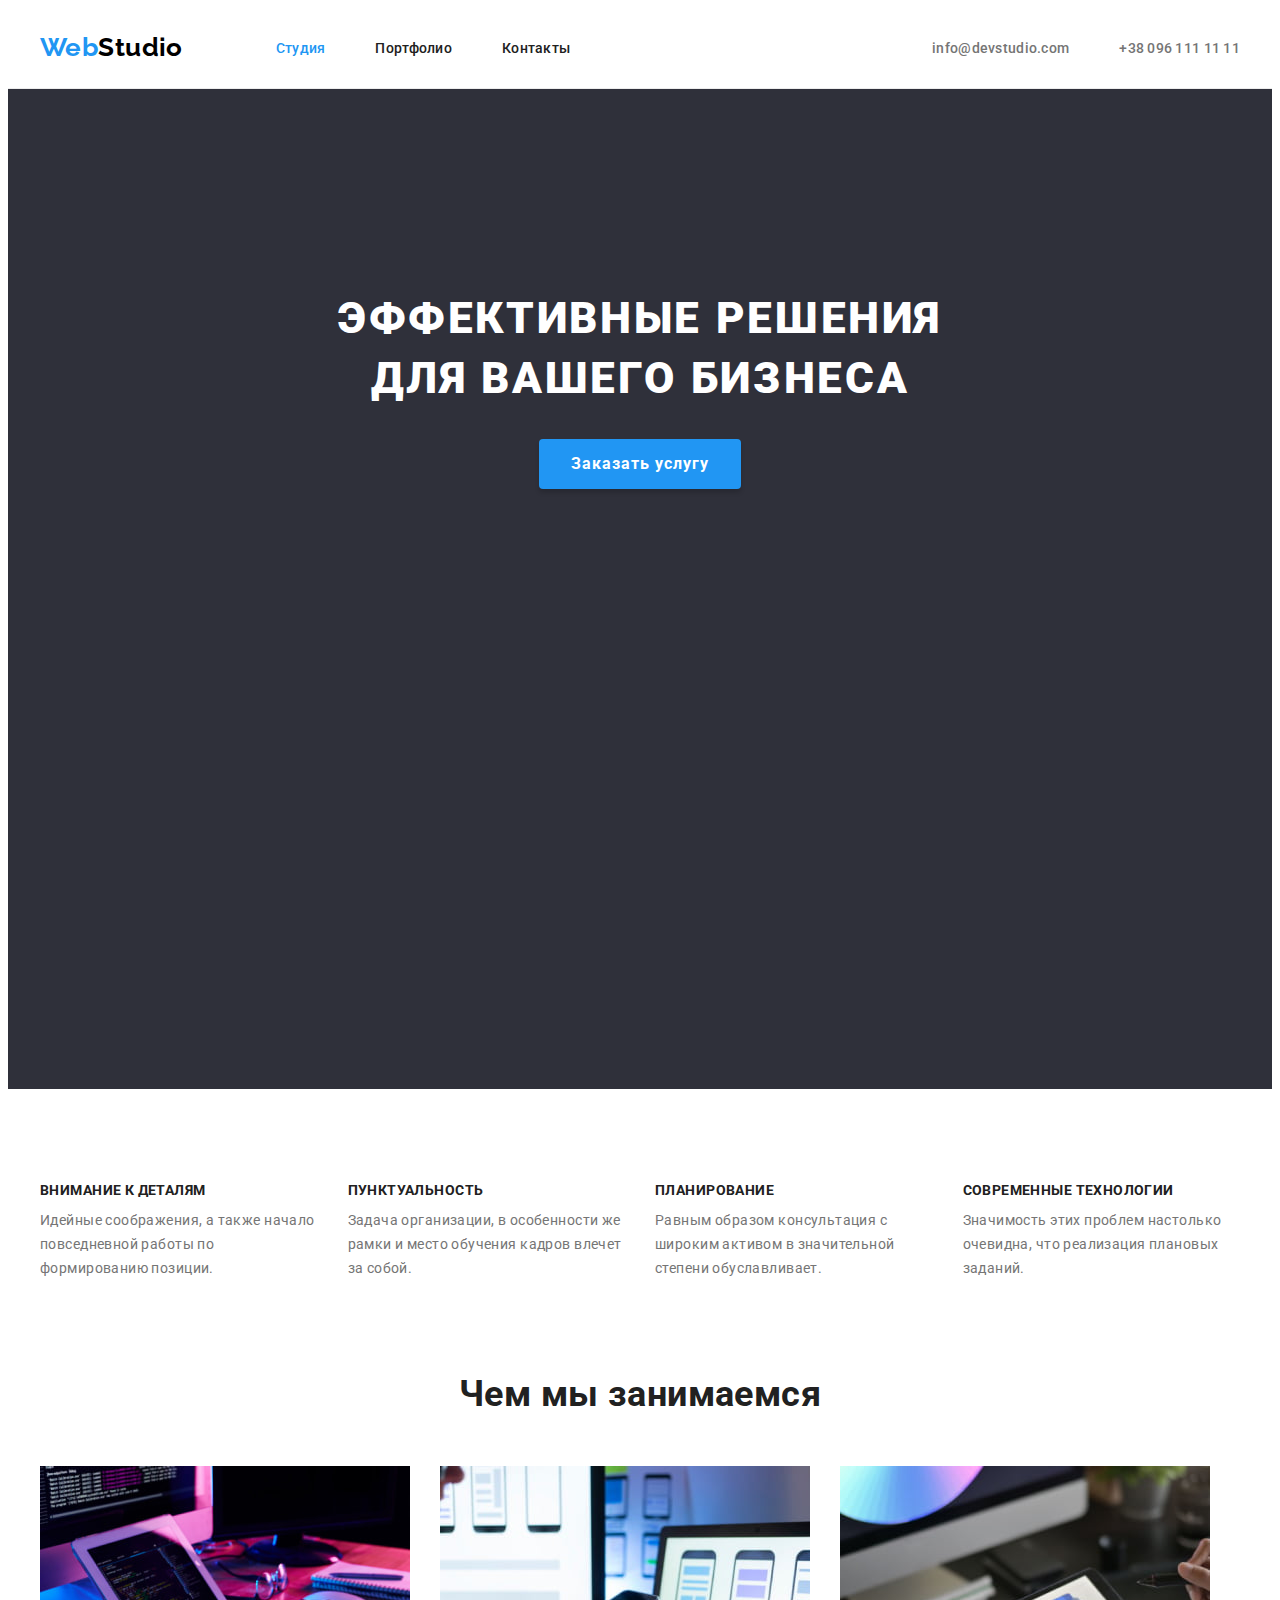
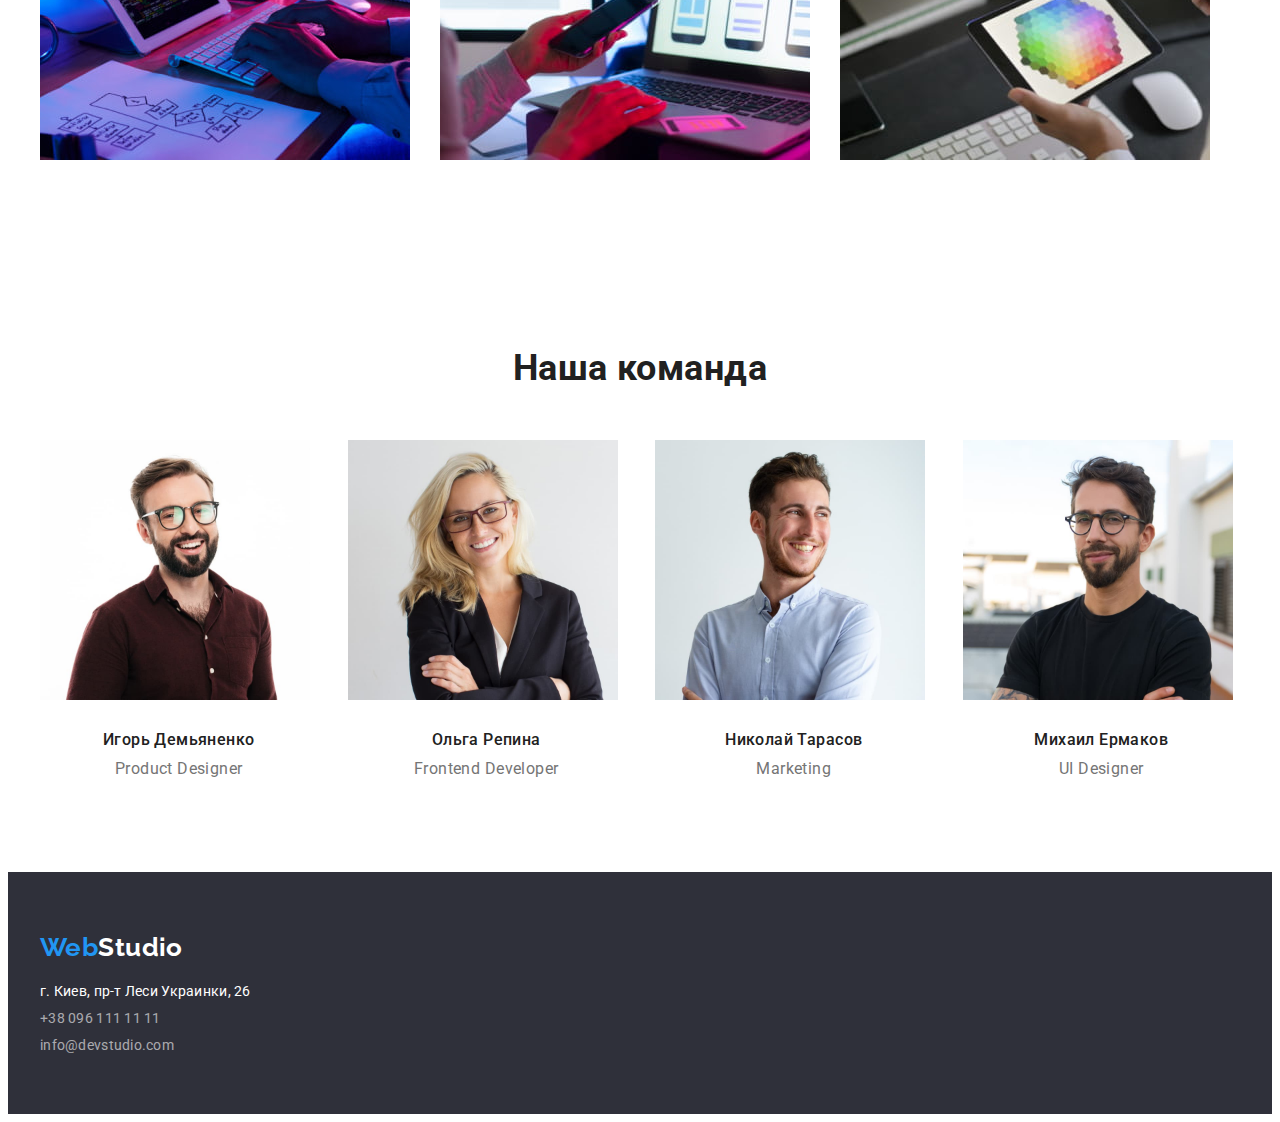
==== index.html @ 78cdcb34 "Добавляет стилизацию страниц index и portfolio" ====
<!doctype html>
<html lang="ru">

<head>
    <meta charset="UTF-8">
    <meta http-equiv="X-UA-Compatible" content="IE=edge">
    <meta name="viewport" content="width=device-width, initial-scale=1.0">
    <title>WebStudio</title>
    <link
        href="https://fonts.googleapis.com/css2?family=Raleway:wght@700&family=Roboto:wght@400;500;700;900&display=swap"
        rel="stylesheet">
    <link rel="stylesheet" href="https://cdnjs.cloudflare.com/ajax/libs/modern-normalize/1.1.0/modern-normalize.min.css"
        integrity="sha512-wpPYUAdjBVSE4KJnH1VR1HeZfpl1ub8YT/NKx4PuQ5NmX2tKuGu6U/JRp5y+Y8XG2tV+wKQpNHVUX03MfMFn9Q=="
        crossorigin="anonymous" referrerpolicy="no-referrer" />
    <link rel="stylesheet" href="./css/styles.css">
</head>

<body>
    <header class="page-header">
        <div class="container">
            <nav class="page-nav">
                <a class="logo list" lang="en" href="./index.html"><span class="logo-acсent">Web</span>Studio</a>
                <ul class="nav list">
                    <li class="nav-item"><a class="nav-link list active" href="./index.html">Студия</a></li>
                    <li class="nav-item"><a class="nav-link list" href="./portfolio.html">Портфолио</a></li>
                    <li class="nav-item"><a class="nav-link list" href="#">Контакты</a></li>
                </ul>
            </nav>
            <ul class="contacts list">
                <li class="contact-item"><a class="list" href="mailto:info@devstudio.com">info@devstudio.com</a></li>
                <li class="contact-item"><a class="list" href="tel:+380961111111">+38 096 111 11 11</a></li>
            </ul>
        </div>
    </header>
    <main>
        <section class="hero">
            <h1 class="hero-title">Эффективные решения<br>для вашего бизнеса</h1>
            <button type="button" class="button hero-button">Заказать услугу</button>
        </section>
        <section class="quality container">
            <!-- Наши качества это скрытый заголовок -->
            <h2 class="no-view">Наши качества</h2>
            <ul class="quality-list list">
                <li class="quality-list-item">
                    <h3 class="quality-list-item-title">Внимание к деталям</h3>
                    <p class="quality-list-item-description">
                        Идейные соображения, а также начало повседневной работы по формированию позиции.
                    </p>
                </li>
                <li class="quality-list-item">
                    <h3 class="quality-list-item-title">Пунктуальность</h3>
                    <p class="quality-list-item-description">
                        Задача организации, в особенности же рамки и место обучения кадров влечет за собой.
                    </p>
                </li>
                <li class="quality-list-item">
                    <h3 class="quality-list-item-title">Планирование</h3>
                    <p class="quality-list-item-description">
                        Равным образом консультация с широким активом в значительной степени обуславливает.
                    </p>
                </li>
                <li class="quality-list-item">
                    <h3 class="quality-list-item-title">Современные технологии</h3>
                    <p class="quality-list-item-description">
                        Значимость этих проблем настолько очевидна, что реализация плановых заданий.
                    </p>
                </li>
            </ul>
        </section>
        <section class="what-we-do container">
            <h2 class="section-title">Чем мы занимаемся</h2>
            <ul class="what-we-do-img-list list">
                <li class="what-we-do-img-list-item">
                    <img src="./images/box1.jpg" alt="Работа за компьютером" width="370">
                </li>
                <li class="what-we-do-img-list-item">
                    <img src="./images/box2.jpg" alt="Заблокировал экран телефона" width="370">
                </li>
                <li class="what-we-do-img-list-item">
                    <img src="./images/box3.jpg" alt="Выбор цвета на экране планшета" width="370">
                </li>
            </ul>
        </section>
        <section class="our-team container">
            <h2 class="section-title">Наша команда</h2>
            <ul class="our-team-list list">
                <li class="our-team-list-card">
                    <img class="our-team-list-card-img" src="./images/igor.jpg" alt="Портрет Игоря" width="270">
                    <h3 class="our-team-list-card-name">Игорь Демьяненко</h3>
                    <p class="our-team-list-card-role" lang="en">Product Designer</p>
                </li>
                <li class=" our-team-list-card">
                    <img class="our-team-list-card-img" src="./images/olga.jpg" alt="Портрет Ольги" width="270">
                    <h3 class="our-team-list-card-name">Ольга Репина</h3>
                    <p class="our-team-list-card-role" lang="en">Frontend Developer</p>
                </li>
                <li class=" our-team-list-card">
                    <img class="our-team-list-card-img" src="./images/mykola.jpg" alt="Портрет Николая" width="270">
                    <h3 class="our-team-list-card-name">Николай Тарасов</h3>
                    <p class="our-team-list-card-role" lang="en">Marketing</p>
                </li>
                <li class=" our-team-list-card">
                    <img class="our-team-list-card-img" src="./images/michael.jpg" alt="Портрет Михаила" width="270">
                    <h3 class="our-team-list-card-name">Михаил Ермаков</h3>
                    <p class="our-team-list-card-role" lang="en">UI Designer</p>
                </li>
            </ul>
        </section>
    </main>
    <footer>
        <div class="footer container">
            <a class="footer-logo logo list" lang="en" href="./index.html"><span
                    class="logo-acсent">Web</span>Studio</a>
            <address>
                <ul class="contacts list">
                    <li class="contact-item">
                        <a class="foot-link located list" href="https://goo.gl/maps/6ziTikTAs9fFtDVV7" target="_blank"
                            rel="noopener noreferrer">
                            г. Киев, пр-т Леси Украинки, 26
                        </a>
                    </li>
                    <li class="foot-contact-item"><a class="foot-link list" href="tel:+380961111111">+38 096 111 11
                            11</a></li>
                    <li class="foot-contact-item"><a class="foot-link list"
                            href="mailto:info@devstudio.com">info@devstudio.com</a></li>
                </ul>
        </div>
        </address>
    </footer>
</body>

</html>
---- css/styles.css ----
body {
    /* Обьявление переменных */
    --title-color: #212121;
    --text-color: #757575;
    --acent-color: #2196F3;
    --logo-color: #000000;
    --alternative-color: #ffffff;
    /* Нормализация */
    font-family: 'Roboto', sans-serif;
    font-style: normal;
    font-size: 14px;
    letter-spacing: 0.03em;
    background-color: var(--alternative-color);
    color: var(--text-color);
}

.list {
    list-style: none;
    text-decoration: none;
}

.button {

    font-family: 'Roboto', sans-serif;
    cursor: pointer;
}

.section-title {
    margin: 0;
    padding: 0;

    color: var(--title-color);

    font-style: normal;
    font-size: 36px;
    line-height: 1.16;
    text-align: center;

}

/* Временно дисплей нон */
.no-view {
    text-decoration: line-through;
    display: none;
}

.container {
    width: 1200px;
    padding: 0 15px;
    margin: 0 auto;
}

/* Стилизация шапки */


/* Навигация */

.page-header {
    border-bottom: 1px solid #ECECEC;
}

.page-header .container {
    display: flex;
    align-items: center;
    justify-content: space-between;
    min-height: 80px;

}

.page-nav {
    display: flex;
    align-items: center;
}

.logo {
    display: block;
    margin-right: 93px;

    color: var(--logo-color);

    font-family: 'Raleway', sans-serif;
    font-weight: 700;
    font-size: 26px;
    line-height: 1.2;
}

.logo-acсent {
    color: var(--acent-color);
}

.nav.list {
    display: flex;
    padding: 0;
    margin: 0;
}

.nav>.nav-item:not(:nth-last-child(1)) {
    margin-right: 50px;
}

.nav-link {
    padding: 32px 0;

    color: var(--title-color);

    font-weight: 500;
    line-height: 1.14;
    letter-spacing: 0.02em;
}

.page-header .contacts {
    display: flex;
    align-items: center;
    justify-content: center;
    padding: 0;
    margin: 0;
}

.contacts .list {
    color: var(--text-color);

    font-weight: 500;
    line-height: 1.14;
    letter-spacing: 0.02em;
}

.contacts .contact-item:not(:nth-last-child(1)) {
    margin-right: 50px;
}


.nav-link:hover,
.nav-link:focus,
.contacts .list:hover,
.contacts .list:focus {
    color: var(--acent-color);
}

.active {
    color: var(--acent-color);
}

/* Главная страница */
/* Секция герой */

.hero {
    padding: 200px 15px 200px 15px;

    background-color: #2F303A;

    min-height: 600px;
    text-align: center;

}

.hero-title {
    margin: 0;
    color: var(--alternative-color);

    font-family: 'Roboto', sans-serif;
    font-weight: 900;
    font-size: 44px;
    line-height: 1.36;
    text-align: center;
    letter-spacing: 0.06em;
    text-transform: uppercase;

}

.hero-button {
    padding: 10px 32px;
    margin-top: 30px;
    border-radius: 4px;
    border: none;

    color: var(--alternative-color);
    background-color: var(--acent-color);
    box-shadow: 0px 4px 4px rgba(0, 0, 0, 0.15);

    font-weight: 700;
    font-size: 16px;
    line-height: 1.88;
    text-align: center;
    letter-spacing: 0.06em;

}

/* Секция наши качества */
.quality {
    padding: 94px 0;
}

.quality .quality-list {
    display: flex;
    padding: 0;
    margin: 0;
}

.quality-list-item {
    width: calc((100% - 90px) / 4);
}

.quality-list-item:not(:nth-last-child(1)) {
    margin-right: 30px;
}

.quality-list-item-title {
    margin: 0;

    color: var(--title-color);

    text-transform: uppercase;
    font-size: 14px;
    line-height: 1.14;
}

.quality-list-item-description {
    margin: 10px 0 0 0;

    text-align: left;
    line-height: 1.7;
}

/* Секция чем мы занимаемся */
.what-we-do {
    padding-bottom: 94px;
}

.what-we-do-img-list {
    display: flex;
    margin: 50px 0 0 0;
    padding: 0;
}

.what-we-do-img-list-item:not(:nth-last-child(1)) {
    margin-right: 30px;
}

.what-we-do-img-list-item>img {
    display: block;
}

/* Стилизация секции наша команда */
.our-team {
    padding: 94px 15px;
}

.our-team-list {
    display: flex;
    margin: 50px 0 0 0;
    padding: 0;
}

.our-team-list-card {
    width: calc((100% - 90px) / 4);
}

.our-team-list-card:not(:nth-last-child(1)) {
    margin-right: 30px;
}

.our-team-list-card-img {
    display: block;
}

.our-team-list-card-name {
    margin: 30px 0 0 0;
    color: var(--title-color);

    font-weight: 500;
    font-size: 16px;
    line-height: 1.2;
    text-align: center;

}

.our-team-list-card-role {
    margin: 10px 0 0 0;

    color: var(--text-color);

    font-size: 16px;
    line-height: 1.2;
    text-align: center;

}

/* Страница портфолио */
.examples {
    padding: 94px 15px;
}

.filters {
    display: flex;
    justify-content: center;
    padding: 0;
    margin: 0;
}

.filters .filter {
    padding: 6px 22px;
    border: none;
    border-radius: 4px;

    color: var(--title-color);
    background-color: #F5F4FA;

    font-weight: 500;
    font-size: 16px;
    line-height: 1.6;
    text-align: center;
}

.filters-item:not(:nth-last-child(1)) {
    margin-right: 8px;
}

.filters .filter:hover,
.filters .filter:focus {
    background-color: var(--acent-color);
    color: var(--alternative-color);
    box-shadow: 0px 3px 1px rgba(0, 0, 0, 0.1), 0px 1px 2px rgba(0, 0, 0, 0.08), 0px 2px 2px rgba(0, 0, 0, 0.12);
}

.examples-list {
    display: flex;
    flex-wrap: wrap;
    margin: 34px 0 0;
    padding: 0;
}

.example-item {
    width: calc((100% - 60px)/3);
    border: 1px solid #EEEEEE;
    border-top: none;
}

.example-item:not(:nth-child(3n)) {
    margin-right: 30px;
}

.example-item:nth-child(n+4) {
    margin-top: 30px;
}

.example-img {
    display: block;

}

.example-item>.example-text {
    padding: 20px 24px;
}

.example-name {
    margin: 0;
    color: var(--title-color);

    font-weight: 700;
    font-size: 18px;
    line-height: 2;
    letter-spacing: 0.06em;

}

.example-description {
    margin: 4px 0 0 0;

    font-size: 16px;
    line-height: 1.88;
    font-weight: 400;
}

/* Стилизация подвала */
footer {
    background-color: #2F303A;
    padding: 60px 0;
}

.contacts {
    padding: 0;
}

footer .contacts.list {
    margin: 20px 0 0 0;
}

.contacts.list>.foot-contact-item {
    margin-top: 10px;
}

.footer-logo,
.foot-link.located {
    color: var(--alternative-color);
}

.contacts .foot-link {
    color: rgba(255, 255, 255, 0.6);

    font-style: normal;
    font-weight: 400;

}

.footer-logo,
.foot-link.located {
    color: var(--alternative-color);
}
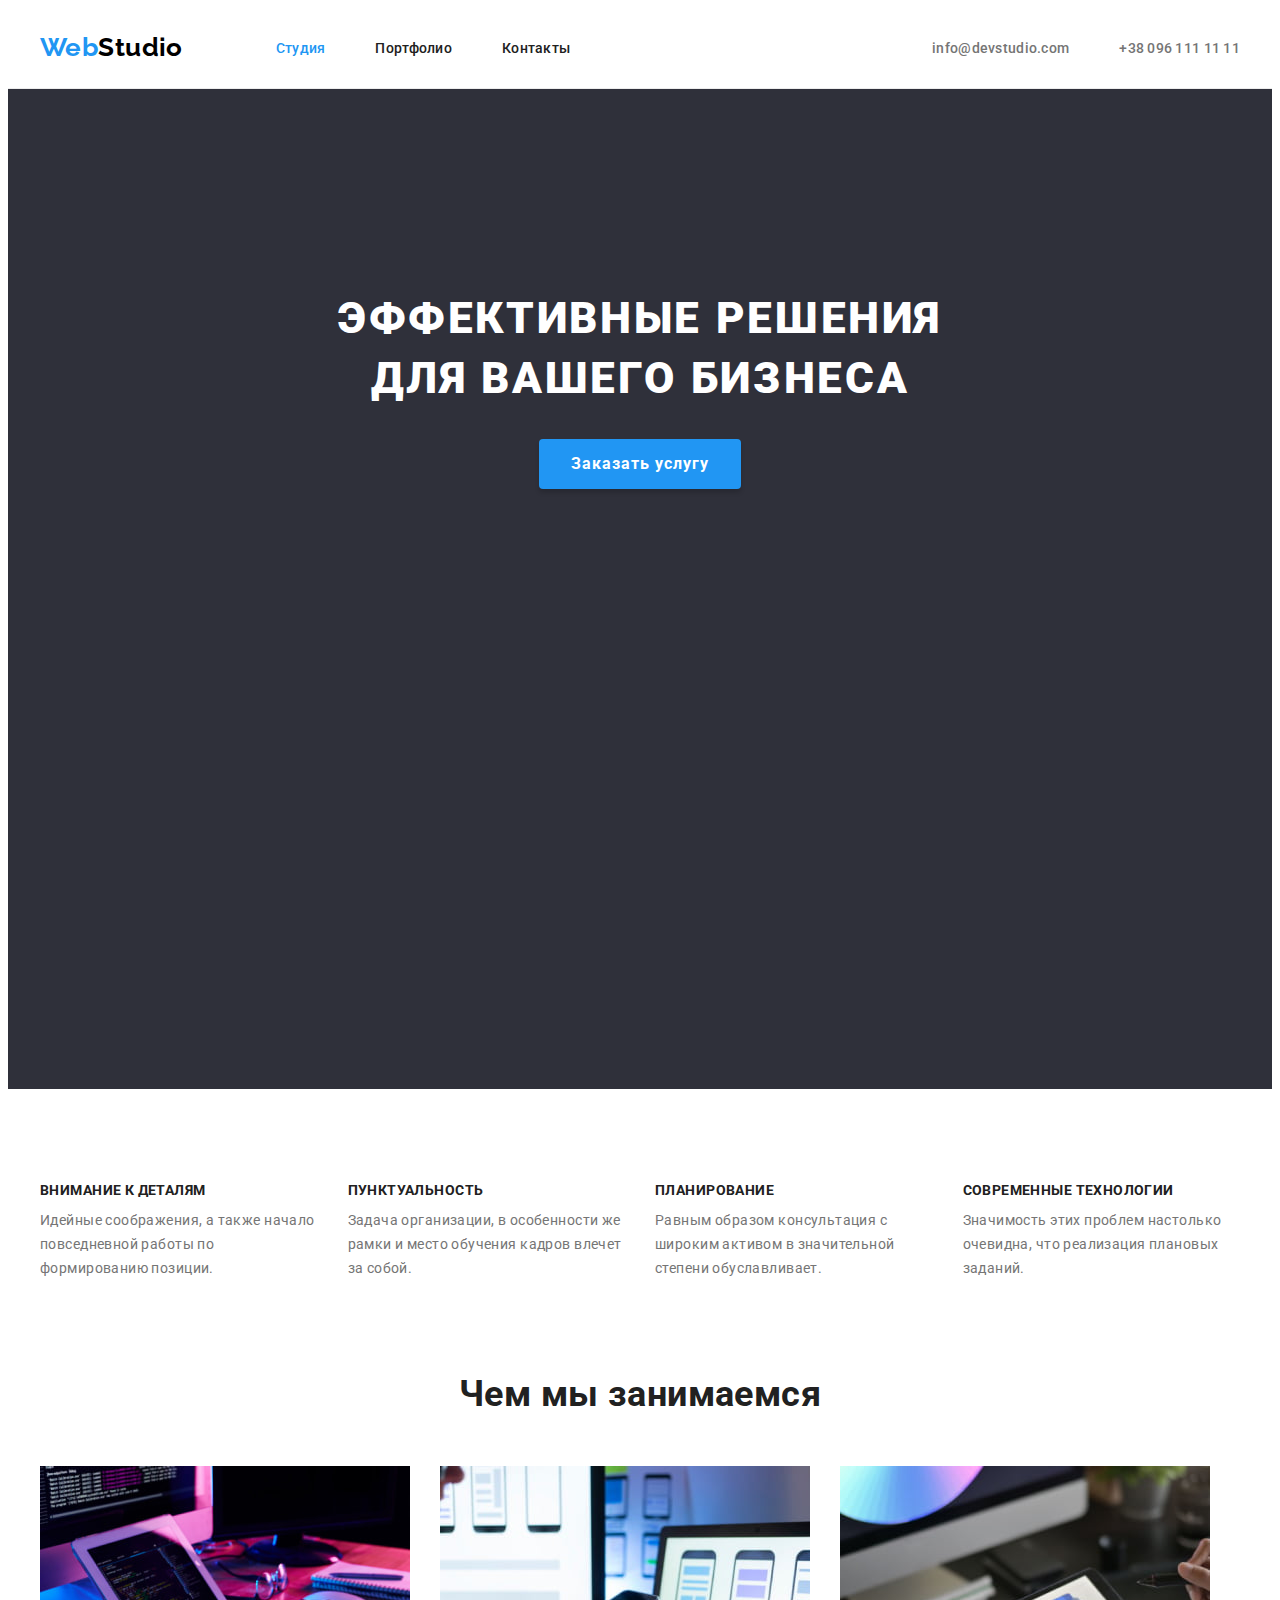
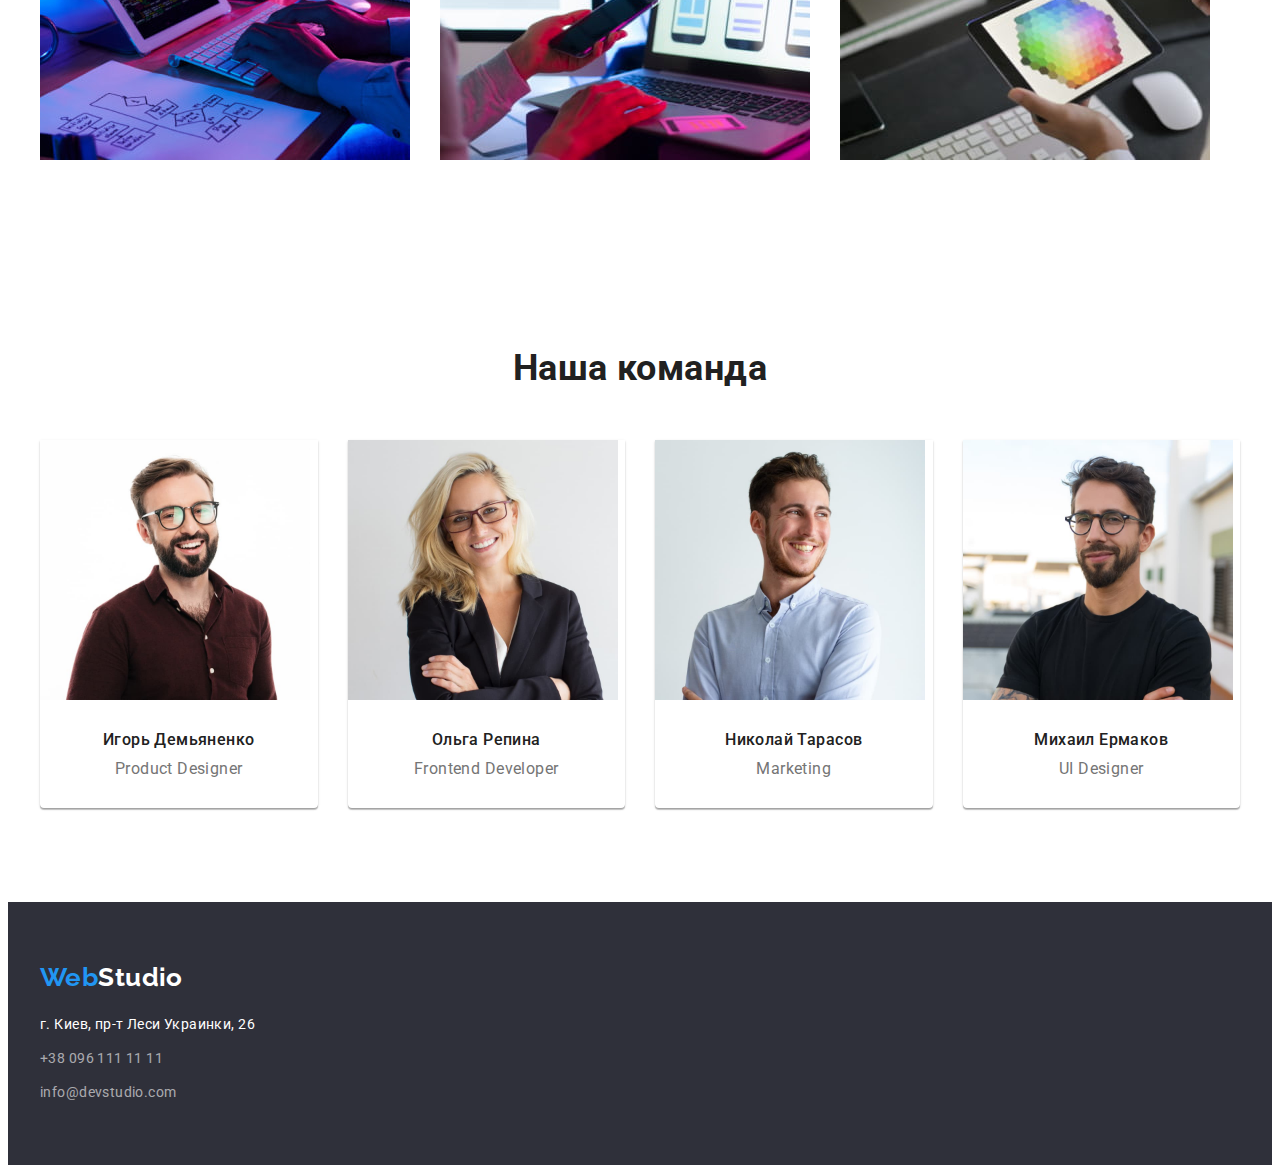
==== commit 0d671c7a: "Создаеёт контейнер внутри секции" ====
--- a/index.html
+++ b/index.html
@@ -37,78 +37,94 @@
             <h1 class="hero-title">Эффективные решения<br>для вашего бизнеса</h1>
             <button type="button" class="button hero-button">Заказать услугу</button>
         </section>
-        <section class="quality container">
+        <section class="quality">
             <!-- Наши качества это скрытый заголовок -->
-            <h2 class="no-view">Наши качества</h2>
-            <ul class="quality-list list">
-                <li class="quality-list-item">
-                    <h3 class="quality-list-item-title">Внимание к деталям</h3>
-                    <p class="quality-list-item-description">
-                        Идейные соображения, а также начало повседневной работы по формированию позиции.
-                    </p>
-                </li>
-                <li class="quality-list-item">
-                    <h3 class="quality-list-item-title">Пунктуальность</h3>
-                    <p class="quality-list-item-description">
-                        Задача организации, в особенности же рамки и место обучения кадров влечет за собой.
-                    </p>
-                </li>
-                <li class="quality-list-item">
-                    <h3 class="quality-list-item-title">Планирование</h3>
-                    <p class="quality-list-item-description">
-                        Равным образом консультация с широким активом в значительной степени обуславливает.
-                    </p>
-                </li>
-                <li class="quality-list-item">
-                    <h3 class="quality-list-item-title">Современные технологии</h3>
-                    <p class="quality-list-item-description">
-                        Значимость этих проблем настолько очевидна, что реализация плановых заданий.
-                    </p>
-                </li>
-            </ul>
+            <div class="container">
+                <h2 class="no-view">Наши качества</h2>
+                <ul class="quality-list list">
+                    <li class="quality-list-item">
+                        <h3 class="quality-list-item-title">Внимание к деталям</h3>
+                        <p class="quality-list-item-description">
+                            Идейные соображения, а также начало повседневной работы по формированию позиции.
+                        </p>
+                    </li>
+                    <li class="quality-list-item">
+                        <h3 class="quality-list-item-title">Пунктуальность</h3>
+                        <p class="quality-list-item-description">
+                            Задача организации, в особенности же рамки и место обучения кадров влечет за собой.
+                        </p>
+                    </li>
+                    <li class="quality-list-item">
+                        <h3 class="quality-list-item-title">Планирование</h3>
+                        <p class="quality-list-item-description">
+                            Равным образом консультация с широким активом в значительной степени обуславливает.
+                        </p>
+                    </li>
+                    <li class="quality-list-item">
+                        <h3 class="quality-list-item-title">Современные технологии</h3>
+                        <p class="quality-list-item-description">
+                            Значимость этих проблем настолько очевидна, что реализация плановых заданий.
+                        </p>
+                    </li>
+                </ul>
+            </div>
         </section>
-        <section class="what-we-do container">
-            <h2 class="section-title">Чем мы занимаемся</h2>
-            <ul class="what-we-do-img-list list">
-                <li class="what-we-do-img-list-item">
-                    <img src="./images/box1.jpg" alt="Работа за компьютером" width="370">
-                </li>
-                <li class="what-we-do-img-list-item">
-                    <img src="./images/box2.jpg" alt="Заблокировал экран телефона" width="370">
-                </li>
-                <li class="what-we-do-img-list-item">
-                    <img src="./images/box3.jpg" alt="Выбор цвета на экране планшета" width="370">
-                </li>
-            </ul>
+        <section class="what-we-do">
+            <div class="container">
+                <h2 class="section-title">Чем мы занимаемся</h2>
+                <ul class="what-we-do-img-list list">
+                    <li class="what-we-do-img-list-item">
+                        <img src="./images/box1.jpg" alt="Работа за компьютером" width="370">
+                    </li>
+                    <li class="what-we-do-img-list-item">
+                        <img src="./images/box2.jpg" alt="Заблокировал экран телефона" width="370">
+                    </li>
+                    <li class="what-we-do-img-list-item">
+                        <img src="./images/box3.jpg" alt="Выбор цвета на экране планшета" width="370">
+                    </li>
+                </ul>
+            </div>
         </section>
-        <section class="our-team container">
-            <h2 class="section-title">Наша команда</h2>
-            <ul class="our-team-list list">
-                <li class="our-team-list-card">
-                    <img class="our-team-list-card-img" src="./images/igor.jpg" alt="Портрет Игоря" width="270">
-                    <h3 class="our-team-list-card-name">Игорь Демьяненко</h3>
-                    <p class="our-team-list-card-role" lang="en">Product Designer</p>
-                </li>
-                <li class=" our-team-list-card">
-                    <img class="our-team-list-card-img" src="./images/olga.jpg" alt="Портрет Ольги" width="270">
-                    <h3 class="our-team-list-card-name">Ольга Репина</h3>
-                    <p class="our-team-list-card-role" lang="en">Frontend Developer</p>
-                </li>
-                <li class=" our-team-list-card">
-                    <img class="our-team-list-card-img" src="./images/mykola.jpg" alt="Портрет Николая" width="270">
-                    <h3 class="our-team-list-card-name">Николай Тарасов</h3>
-                    <p class="our-team-list-card-role" lang="en">Marketing</p>
-                </li>
-                <li class=" our-team-list-card">
-                    <img class="our-team-list-card-img" src="./images/michael.jpg" alt="Портрет Михаила" width="270">
-                    <h3 class="our-team-list-card-name">Михаил Ермаков</h3>
-                    <p class="our-team-list-card-role" lang="en">UI Designer</p>
-                </li>
-            </ul>
+        <section class="our-team">
+            <div class="container">
+                <h2 class="section-title">Наша команда</h2>
+                <ul class="our-team-list list">
+                    <li class="our-team-list-card">
+                        <img class="our-team-list-card-img" src="./images/igor.jpg" alt="Портрет Игоря" width="270">
+                        <div class="our-team-list-card-capture">
+                            <h3 class="our-team-list-card-name">Игорь Демьяненко</h3>
+                            <p class="our-team-list-card-role" lang="en">Product Designer</p>
+                        </div>
+                    </li>
+                    <li class=" our-team-list-card">
+                        <img class="our-team-list-card-img" src="./images/olga.jpg" alt="Портрет Ольги" width="270">
+                        <div class="our-team-list-card-capture">
+                            <h3 class="our-team-list-card-name">Ольга Репина</h3>
+                            <p class="our-team-list-card-role" lang="en">Frontend Developer</p>
+                        </div>
+                    </li>
+                    <li class=" our-team-list-card">
+                        <img class="our-team-list-card-img" src="./images/mykola.jpg" alt="Портрет Николая" width="270">
+                        <div class="our-team-list-card-capture">
+                            <h3 class="our-team-list-card-name">Николай Тарасов</h3>
+                            <p class="our-team-list-card-role" lang="en">Marketing</p>
+                        </div>
+                    </li>
+                    <li class=" our-team-list-card">
+                        <img class="our-team-list-card-img" src="./images/michael.jpg" alt="Портрет Михаила"
+                            width="270">
+                        <div class="our-team-list-card-capture">
+                            <h3 class="our-team-list-card-name">Михаил Ермаков</h3>
+                            <p class="our-team-list-card-role" lang="en">UI Designer</p>
+                        </div>
+                    </li>
+                </ul>
+            </div>
+
         </section>
     </main>
     <footer>
-        <div class="footer container">
+        <div class="container">
             <a class="footer-logo logo list" lang="en" href="./index.html"><span
                     class="logo-acсent">Web</span>Studio</a>
             <address>
--- a/css/styles.css
+++ b/css/styles.css
@@ -46,8 +46,8 @@
 
 .container {
     width: 1200px;
+    margin: 0 auto;
     padding: 0 15px;
-    margin: 0 auto;
 }
 
 /* Стилизация шапки */
@@ -57,6 +57,7 @@
 
 .page-header {
     border-bottom: 1px solid #ECECEC;
+    padding: 0 15px;
 }
 
 .page-header .container {
@@ -150,7 +151,6 @@
 
     min-height: 600px;
     text-align: center;
-
 }
 
 .hero-title {
@@ -242,7 +242,7 @@
 
 /* Стилизация секции наша команда */
 .our-team {
-    padding: 94px 15px;
+    padding: 94px 0;
 }
 
 .our-team-list {
@@ -253,6 +253,8 @@
 
 .our-team-list-card {
     width: calc((100% - 90px) / 4);
+    box-shadow: 0px 1px 3px rgba(0, 0, 0, 0.12), 0px 1px 1px rgba(0, 0, 0, 0.14), 0px 2px 1px rgba(0, 0, 0, 0.2);
+    border-radius: 0px 0px 4px 4px;
 }
 
 .our-team-list-card:not(:nth-last-child(1)) {
@@ -263,8 +265,12 @@
     display: block;
 }
 
+.our-team-list-card-capture {
+    padding: 30px 0;
+}
+
 .our-team-list-card-name {
-    margin: 30px 0 0 0;
+    margin: 0;
     color: var(--title-color);
 
     font-weight: 500;
@@ -287,7 +293,7 @@
 
 /* Страница портфолио */
 .examples {
-    padding: 94px 15px;
+    padding: 94px 0;
 }
 
 .filters {
@@ -325,7 +331,7 @@
 .examples-list {
     display: flex;
     flex-wrap: wrap;
-    margin: 34px 0 0;
+    margin: 50px 0 0;
     padding: 0;
 }
 
@@ -399,6 +405,9 @@
 
     font-style: normal;
     font-weight: 400;
+    letter-spacing: 0.03em;
+    line-height: 1.71;
+
 
 }
 
